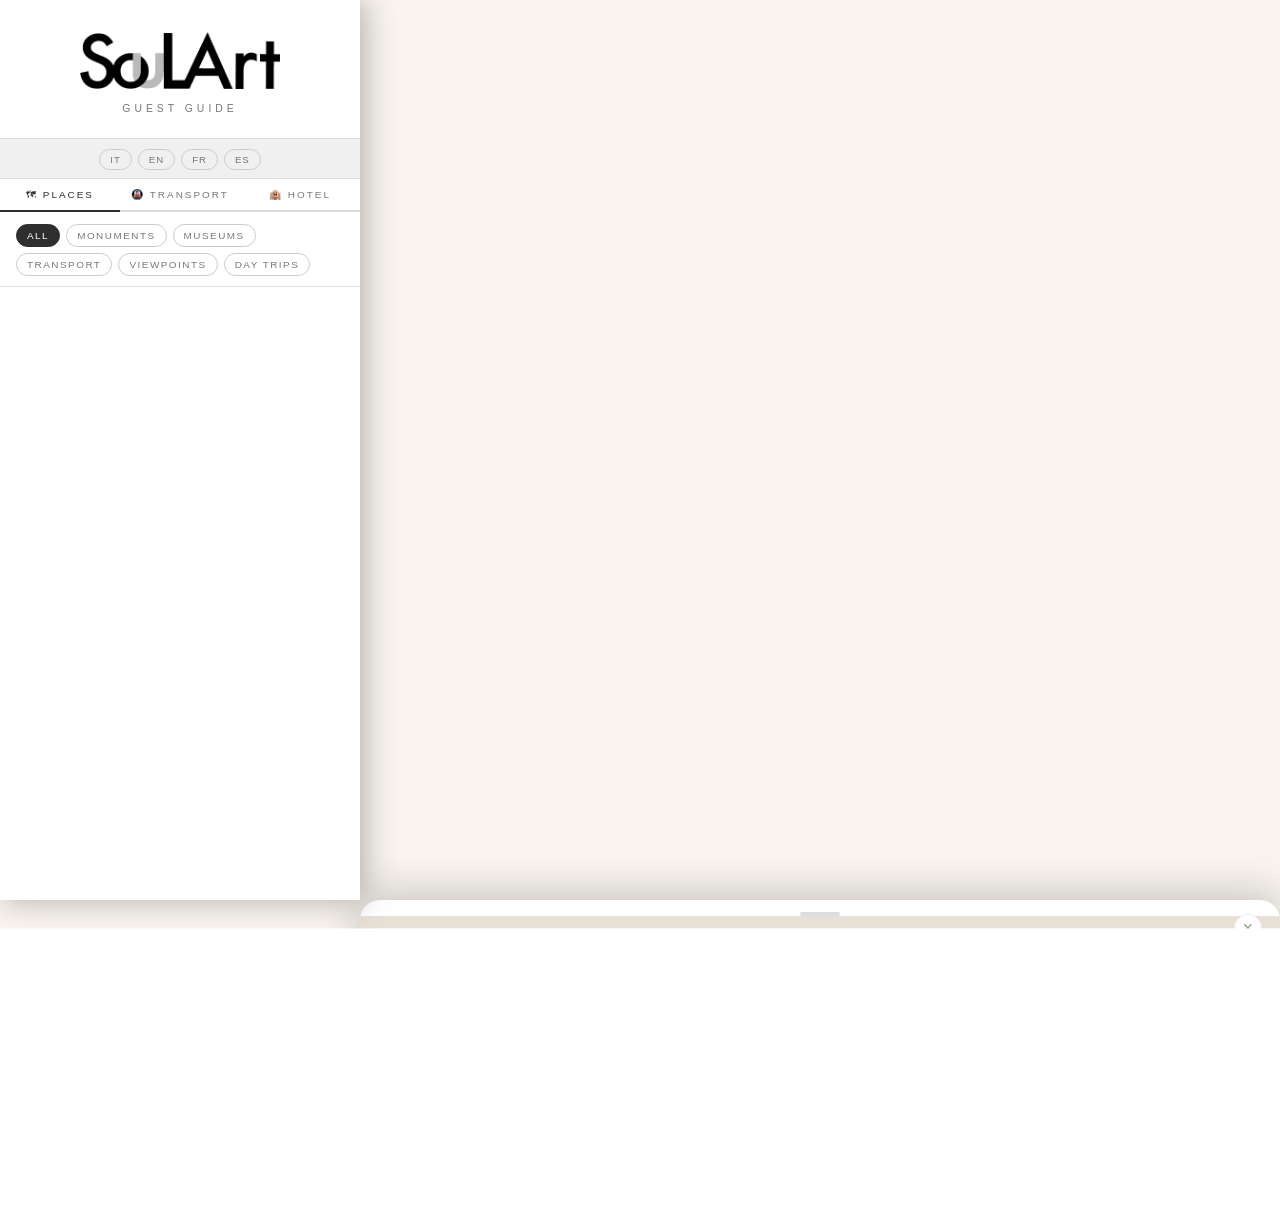
==== index.html @ a301609c "Refactor: split app.js into 4 files by category (no logic changes) js/data-translations.js  (244 lin" ====
<!DOCTYPE html>
<html lang="en">
<head>
    <meta charset="UTF-8">
    <meta name="viewport" content="width=device-width, initial-scale=1.0">
    <title>Soul Art Hotel – Guest Guide</title>

    <!-- PWA -->
    <link rel="manifest" href="manifest.json">
    <meta name="theme-color" content="#2E2E2E">
    <meta name="mobile-web-app-capable" content="yes">
    <meta name="apple-mobile-web-app-capable" content="yes">
    <meta name="apple-mobile-web-app-status-bar-style" content="default">
    <meta name="apple-mobile-web-app-title" content="Soul Art">
    <link rel="apple-touch-icon" href="img/logo-hotel.png">

    <link rel="stylesheet" href="https://unpkg.com/leaflet@1.9.4/dist/leaflet.css" />
    <link rel="stylesheet" href="css/style.css" />
</head>
<body>


<div id="panel">
    <div id="panel-header">
        <img src="img/logo-hotel.png" alt="Soul Art Hotel" class="hotel-logo-img">
        <p id="hdr-subtitle">Guest Guide</p>
    </div>
    <div id="lang-switcher">
        <button class="lang-btn" data-lang="it">IT</button>
        <button class="lang-btn" data-lang="en">EN</button>
        <button class="lang-btn" data-lang="fr">FR</button>
        <button class="lang-btn" data-lang="es">ES</button>
    </div>
    <div id="panel-tabs">
        <button class="panel-tab active" id="tab-places" onclick="switchTab('places')"><span id="tab-places-label">🗺 Places</span></button>
        <button class="panel-tab" id="tab-transit" onclick="switchTab('transit')"><span id="tab-transit-label">🚇 Transport</span></button>
        <button class="panel-tab" id="tab-hotel" onclick="switchTab('hotel')"><span id="tab-hotel-label">🏨 Hotel</span></button>
    </div>

    <div id="panel-tab-places">
        <div id="filters">
            <button class="filter-btn active" data-cat="all" id="f-all">All</button>
            <button class="filter-btn" data-cat="monument" id="f-monument">Monuments</button>
            <button class="filter-btn" data-cat="museum" id="f-museum">Museums</button>
            <button class="filter-btn" data-cat="transport" id="f-transport">Transport</button>
            <button class="filter-btn" data-cat="nature" id="f-nature">Viewpoints</button>
            <button class="filter-btn" data-cat="daytrip" id="f-daytrip">Day Trips</button>
        </div>
        <div id="poi-list"></div>
    </div>

    <div id="panel-tab-hotel"></div>
    <div id="panel-tab-transit" class="transit-scroll">
        <!-- Content injected by JS for multilingual support -->
    </div>
</div>

<div id="mobile-header">
    <div>Soul Art Hotel <span id="mob-subtitle">Guest Guide</span></div>
</div>
<div id="mobile-lang">
    <button class="lang-btn" data-lang="it">IT</button>
    <button class="lang-btn active" data-lang="en">EN</button>
    <button class="lang-btn" data-lang="fr">FR</button>
    <button class="lang-btn" data-lang="es">ES</button>
</div>

<div id="mobile-tabs">
    <button class="mob-tab active" id="mob-tab-map" onclick="mobileTab('map')">
        <svg viewBox="0 0 24 24" fill="none" stroke="currentColor" stroke-width="1.8" stroke-linecap="round" stroke-linejoin="round"><polygon points="1 6 1 22 8 18 16 22 23 18 23 2 16 6 8 2 1 6"/><line x1="8" y1="2" x2="8" y2="18"/><line x1="16" y1="6" x2="16" y2="22"/></svg>
        <span id="mobt-map">Map</span>
    </button>
    <button class="mob-tab" id="mob-tab-places" onclick="mobileTab('places')">
        <svg viewBox="0 0 24 24" fill="none" stroke="currentColor" stroke-width="1.8" stroke-linecap="round" stroke-linejoin="round"><path d="M12 2C8.13 2 5 5.13 5 9c0 5.25 7 13 7 13s7-7.75 7-13c0-3.87-3.13-7-7-7z"/><circle cx="12" cy="9" r="2.5"/></svg>
        <span id="mobt-places">Places</span>
    </button>
    <button class="mob-tab" id="mob-tab-transit" onclick="mobileTab('transit')">
        <svg viewBox="0 0 24 24" fill="none" stroke="currentColor" stroke-width="1.8" stroke-linecap="round" stroke-linejoin="round"><rect x="4" y="3" width="16" height="13" rx="2"/><path d="M8 13v4m8-4v4M6 17h12"/><circle cx="8.5" cy="9.5" r="1"/><circle cx="15.5" cy="9.5" r="1"/></svg>
        <span id="mobt-transit">Transport</span>
    </button>
    <button class="mob-tab" id="mob-tab-hotel" onclick="mobileTab('hotel')">
        <svg viewBox="0 0 24 24" fill="none" stroke="currentColor" stroke-width="1.8" stroke-linecap="round" stroke-linejoin="round"><path d="M3 9l9-7 9 7v11a2 2 0 01-2 2H5a2 2 0 01-2-2z"/><polyline points="9 22 9 12 15 12 15 22"/></svg>
        <span id="mobt-hotel">Hotel</span>
    </button>
</div>

<div id="mobile-panel">
    <div id="mobile-panel-inner"></div>
</div>

<div id="map"></div>

<div id="detail-card">
    <div id="detail-drag"></div>
    <button id="detail-close">&#x2715;</button>
    <div id="detail-img-wrap">
        <img id="detail-img" src="" alt="">
        <div id="detail-img-overlay"></div>
    </div>
    <div id="detail-content">
        <div id="detail-category"></div>
        <div id="detail-name"></div>
        <div id="detail-desc"></div>
        <div class="detail-meta" id="detail-meta"></div>
        <div id="detail-ticket"></div>
        <a id="detail-directions" href="#" target="_blank">&#x1F9ED; <span id="dir-label">Directions</span></a>
    </div>
</div>

<script src="https://unpkg.com/leaflet@1.9.4/dist/leaflet.js"></script>
<script src="js/data-translations.js"></script>
<script src="js/data-poi.js"></script>
<script src="js/data-transit.js"></script>
<script src="js/app.js"></script>
<script>
    // Registra il Service Worker per la modalità offline
    if ('serviceWorker' in navigator) {
        window.addEventListener('load', () => {
            navigator.serviceWorker.register('./sw.js')
                .catch(err => console.warn('[SW] Registrazione fallita:', err));
        });
    }
</script>
</body>
</html>
---- css/style.css ----
:root { --gold:#C9A84C; --gold-light:#E8D5A3; --dark:#1A1A1A; --charcoal:#2D2D2D; --cream:#F9F5EE; --white:#FFFFFF; --text-muted:#888; --panel-w:360px; }
        * { margin:0; padding:0; box-sizing:border-box; }
        body { font-family:Helvetica Neue,Helvetica,Arial,sans-serif; background:var(--cream); height:100vh; overflow:hidden; display:flex; }
        #panel { width:var(--panel-w); min-width:var(--panel-w); height:100vh; background:var(--cream); display:flex; flex-direction:column; z-index:900; overflow:hidden; box-shadow:4px 0 30px rgba(0,0,0,0.3); }
        #panel-header { background:var(--dark); padding:20px 20px 14px; text-align:center; flex-shrink:0; }
        #panel-header::after { content:""; display:block; width:40px; height:2px; background:var(--gold); margin:10px auto 0; }
        .hotel-logo-img { width:60px; height:60px; border-radius:50%; border:2px solid var(--gold); object-fit:cover; display:block; margin:0 auto 8px; }
        #panel-header h1 { font-family:Helvetica Neue,Helvetica,Arial,sans-serif; font-weight:300; font-size:1.2rem; color:var(--white); letter-spacing:3px; text-transform:uppercase; }
        #panel-header p { font-size:0.62rem; color:var(--gold-light); letter-spacing:4px; text-transform:uppercase; margin-top:3px; }

        /* LANGUAGE SWITCHER */
        #lang-switcher { display:flex; justify-content:center; gap:6px; padding:10px 16px 8px; background:var(--dark); flex-shrink:0; }
        .lang-btn { font-family:Helvetica Neue,Helvetica,Arial,sans-serif; font-size:0.6rem; font-weight:500; letter-spacing:1px; text-transform:uppercase; border:1px solid #444; background:transparent; color:#888; padding:4px 10px; border-radius:20px; cursor:pointer; transition:all 0.2s; }
        .lang-btn.active { background:var(--gold); border-color:var(--gold); color:var(--white); }
        .lang-btn:hover:not(.active) { border-color:#777; color:#ccc; }

        #filters { padding:12px 16px 10px; display:flex; gap:6px; flex-wrap:wrap; border-bottom:1px solid #E0D8CC; flex-shrink:0; background:var(--cream); }
        .filter-btn { font-family:Helvetica Neue,Helvetica,Arial,sans-serif; font-size:0.62rem; font-weight:500; letter-spacing:1.5px; text-transform:uppercase; border:1px solid #C8BFA8; background:transparent; color:var(--text-muted); padding:5px 10px; border-radius:20px; cursor:pointer; transition:all 0.2s; }
        .filter-btn.active,.filter-btn:hover { background:var(--gold); border-color:var(--gold); color:var(--white); }

        /* PANEL TABS */
        #panel-tabs { display:flex; flex-shrink:0; border-bottom:2px solid #E0D8CC; background:var(--cream); }
        .panel-tab { flex:1; padding:10px 0; font-family:Helvetica Neue,Helvetica,Arial,sans-serif; font-size:0.62rem; font-weight:500; letter-spacing:2px; text-transform:uppercase; text-align:center; cursor:pointer; color:var(--text-muted); border:none; background:transparent; border-bottom:2px solid transparent; margin-bottom:-2px; transition:all 0.2s; }
        .panel-tab.active { color:var(--gold); border-bottom-color:var(--gold); }
        #panel-tab-places { display:flex; flex-direction:column; flex:1; overflow:hidden; }
        #panel-tab-transit { display:none; flex:1; overflow-y:auto; padding:16px 14px 20px; }
        #panel-tab-transit::-webkit-scrollbar { width:3px; }
        #panel-tab-transit::-webkit-scrollbar-thumb { background:var(--gold-light); }
        #panel-tab-hotel { display:none; flex:1; overflow-y:auto; padding:16px 14px 24px; }
        #panel-tab-hotel::-webkit-scrollbar { width:3px; }
        #panel-tab-hotel::-webkit-scrollbar-thumb { background:var(--gold-light); }
        .hotel-info-section { margin-bottom:18px; }
        .hotel-info-title { font-size:0.58rem; letter-spacing:2.5px; text-transform:uppercase; color:var(--gold); font-weight:500; margin-bottom:10px; padding-bottom:6px; border-bottom:1px solid #E8DFC8; }
        .hotel-info-card { background:white; border-radius:12px; padding:14px 16px; border:1px solid #EDE6D8; margin-bottom:10px; }
        .hotel-info-row { display:flex; align-items:center; gap:12px; }
        .hotel-info-icon { font-size:1.4rem; flex-shrink:0; width:36px; text-align:center; }
        .hotel-info-text h4 { font-family:Helvetica Neue,Helvetica,Arial,sans-serif; font-size:1rem; font-weight:400; color:var(--dark); margin-bottom:2px; }
        .hotel-info-text p { font-size:0.75rem; color:#666; line-height:1.5; }
        .hotel-code-box { background:var(--dark); border-radius:12px; padding:16px; text-align:center; margin-bottom:10px; }
        .hotel-code-label { font-size:0.58rem; letter-spacing:3px; text-transform:uppercase; color:var(--gold-light); margin-bottom:8px; }
        .hotel-code-value { font-family:Helvetica Neue,Helvetica,Arial,sans-serif; font-size:2.2rem; font-weight:400; color:var(--gold); letter-spacing:6px; }
        .hotel-code-sub { font-size:0.65rem; color:#888; margin-top:6px; }
        .hotel-contact-btn { display:flex; align-items:center; gap:12px; background:white; border-radius:12px; padding:13px 16px; border:1px solid #EDE6D8; margin-bottom:8px; text-decoration:none; transition:all 0.2s; cursor:pointer; width:100%; }
        .hotel-contact-btn:hover { border-color:var(--gold); background:#FFFDF7; }
        .hotel-contact-icon { width:36px; height:36px; border-radius:50%; display:flex; align-items:center; justify-content:center; font-size:1.1rem; flex-shrink:0; }
        .hotel-contact-icon.phone { background:#E8F4FD; }
        .hotel-contact-icon.whatsapp { background:#E8F8E8; }
        .hotel-contact-text { flex:1; }
        .hotel-contact-text span { font-size:0.58rem; letter-spacing:1px; text-transform:uppercase; color:var(--text-muted); display:block; margin-bottom:2px; }
        .hotel-contact-text strong { font-size:0.9rem; color:var(--dark); }
        .hotel-contact-arrow { color:#CCC; font-size:0.8rem; }
        .hotel-badge { display:inline-flex; align-items:center; gap:6px; background:#F0FAF0; border:1px solid #C8E6C9; border-radius:20px; padding:5px 12px; font-size:0.7rem; color:#2E7D32; font-weight:500; }

        /* TRANSIT INFOGRAPHIC */
        .transit-section { margin-bottom:20px; }
        .transit-section-title { font-family:Helvetica Neue,Helvetica,Arial,sans-serif; font-size:1.1rem; font-weight:400; color:var(--dark); margin-bottom:10px; display:flex; align-items:center; gap:8px; }
        .transit-badge { display:inline-flex; align-items:center; justify-content:center; width:24px; height:24px; border-radius:6px; font-size:0.7rem; font-weight:400; color:white; flex-shrink:0; }
        .transit-line { background:var(--cream); border:1px solid #E0D8CC; border-radius:12px; padding:12px 14px; margin-bottom:8px; }
        .transit-line-header { display:flex; align-items:center; gap:10px; margin-bottom:8px; }
        .transit-line-name { font-size:0.78rem; font-weight:500; color:var(--dark); }
        .transit-line-sub { font-size:0.65rem; color:var(--text-muted); margin-top:1px; }
        .transit-hours { display:grid; grid-template-columns:1fr 1fr; gap:6px; }
        .transit-hour-item { background:white; border-radius:8px; padding:7px 10px; }
        .transit-hour-label { font-size:0.55rem; letter-spacing:1.5px; text-transform:uppercase; color:var(--text-muted); display:block; margin-bottom:2px; }
        .transit-hour-value { font-size:0.8rem; font-weight:500; color:var(--dark); }
        .transit-freq { margin-top:6px; font-size:0.68rem; color:#666; display:flex; align-items:center; gap:5px; }
        .transit-freq::before { content:""; display:block; width:6px; height:6px; border-radius:50%; background:var(--gold); flex-shrink:0; }
        .transit-tip { background:rgba(201,168,76,0.1); border:1px solid rgba(201,168,76,0.3); border-radius:10px; padding:10px 12px; margin-top:14px; font-size:0.72rem; color:#6B5B2E; line-height:1.55; }
        .transit-tip strong { display:block; font-size:0.6rem; letter-spacing:1.5px; text-transform:uppercase; color:var(--gold); margin-bottom:4px; }
        .transit-divider { height:1px; background:#E0D8CC; margin:16px 0; }
        #poi-list { flex:1; overflow-y:auto; padding:8px 0; }
        #poi-list::-webkit-scrollbar { width:3px; }
        #poi-list::-webkit-scrollbar-thumb { background:var(--gold-light); border-radius:2px; }
        .poi-item { padding:12px 18px; cursor:pointer; display:flex; align-items:center; gap:12px; border-bottom:1px solid rgba(0,0,0,0.05); transition:background 0.15s; }
        .poi-item:hover { background:rgba(201,168,76,0.08); }
        .poi-item.active { background:rgba(201,168,76,0.14); }
        .poi-dot { width:9px; height:9px; border-radius:50%; flex-shrink:0; }
        .poi-info h3 { font-family:Helvetica Neue,Helvetica,Arial,sans-serif; font-size:1rem; font-weight:400; color:var(--dark); line-height:1.2; }
        .poi-info span { font-size:0.65rem; color:var(--text-muted); letter-spacing:1px; text-transform:uppercase; }
        #map { flex:1; height:100vh; }
        #detail-card { position:absolute; bottom:0; left:var(--panel-w); right:0; background:var(--white); border-radius:20px 20px 0 0; box-shadow:0 -8px 40px rgba(0,0,0,0.2); z-index:800; transform:translateY(100%); transition:transform 0.4s cubic-bezier(0.32,0.72,0,1); max-height:70vh; display:flex; flex-direction:column; overflow:hidden; }
        #detail-card.open { transform:translateY(0); }
        #detail-drag { width:40px; height:4px; background:#DDD; border-radius:2px; margin:12px auto 0; flex-shrink:0; }
        #detail-close { position:absolute; top:14px; right:18px; width:28px; height:28px; border-radius:50%; border:1px solid #EEE; background:white; cursor:pointer; font-size:14px; color:#999; display:flex; align-items:center; justify-content:center; transition:all 0.2s; z-index:1; }
        #detail-close:hover { background:var(--dark); color:white; border-color:var(--dark); }
        #detail-img-wrap { position:relative; width:100%; height:190px; overflow:hidden; flex-shrink:0; background:#E8E0D4; }
        #detail-img { width:100%; height:100%; object-fit:cover; display:block; opacity:0; transition:opacity 0.5s ease; }
        #detail-img.loaded { opacity:1; }
        #detail-img-overlay { position:absolute; inset:0; background:linear-gradient(to bottom,transparent 40%,rgba(255,255,255,0.97) 100%); pointer-events:none; }
        #detail-img-placeholder { display:none; }
        #detail-content { padding:14px 24px 28px; overflow-y:auto; flex:1; }
        #detail-content::-webkit-scrollbar { width:3px; }
        #detail-content::-webkit-scrollbar-thumb { background:#EEE; }
        #detail-category { font-size:0.62rem; letter-spacing:3px; text-transform:uppercase; color:var(--gold); font-weight:500; margin-bottom:5px; }
        #detail-name { font-family:Helvetica Neue,Helvetica,Arial,sans-serif; font-size:1.8rem; font-weight:400; color:var(--dark); line-height:1.1; margin-bottom:12px; }
        #detail-desc { font-size:0.85rem; color:#555; line-height:1.75; margin-bottom:16px; }
        .detail-meta { display:flex; gap:20px; margin-bottom:16px; flex-wrap:wrap; }
        .meta-item { display:flex; align-items:flex-start; gap:7px; }
        .meta-icon { font-size:13px; margin-top:1px; color:var(--gold); flex-shrink:0; }
        .meta-label { font-size:0.6rem; letter-spacing:1px; text-transform:uppercase; color:var(--text-muted); display:block; }
        .meta-value { font-size:0.8rem; color:var(--dark); font-weight:500; }
        .ticket-box { background:#F9F5EE; border:1px solid #E8DFC8; border-radius:12px; padding:14px 16px; margin-bottom:18px; }
        .ticket-box-title { font-size:0.6rem; letter-spacing:2px; text-transform:uppercase; color:var(--gold); font-weight:500; margin-bottom:10px; }
        .ticket-section { display:grid; grid-template-columns:1fr 1fr; gap:10px 16px; margin-bottom:8px; }
        .ticket-col-label { font-size:0.58rem; letter-spacing:1.5px; text-transform:uppercase; color:var(--text-muted); margin-bottom:5px; }
        .ticket-row { display:flex; justify-content:space-between; padding:3px 0; border-bottom:1px solid #EDE6D8; font-size:0.76rem; }
        .ticket-row:last-child { border-bottom:none; }
        .ticket-row-label { color:#555; }
        .ticket-row-value { font-weight:500; color:var(--dark); }
        .ticket-row-value.free { color:#4A8C6F; }
        .ticket-note { font-size:0.7rem; color:#888; line-height:1.5; padding-top:8px; border-top:1px solid #EDE6D8; font-style:italic; }
        #detail-directions { display:inline-flex; align-items:center; gap:8px; background:var(--dark); color:white; padding:11px 20px; border-radius:50px; font-size:0.72rem; font-weight:500; letter-spacing:2px; text-transform:uppercase; text-decoration:none; transition:background 0.2s; }
        #detail-directions:hover { background:var(--gold); }
        .custom-marker { width:32px; height:32px; border-radius:50%; border:2.5px solid white; display:flex; align-items:center; justify-content:center; font-size:13px; box-shadow:0 3px 12px rgba(0,0,0,0.3); cursor:pointer; }
        .hotel-marker-wrap { width:44px; height:44px; border-radius:50%; border:3px solid var(--gold); overflow:hidden; box-shadow:0 4px 16px rgba(0,0,0,0.4); }
        .hotel-marker-wrap img { width:100%; height:100%; object-fit:cover; }
        .leaflet-popup-content-wrapper { border-radius:10px !important; font-family:Helvetica Neue,Helvetica,Arial,sans-serif !important; }
        @media (max-width:680px) {
            :root { --panel-w:0px; }
            body { height:100dvh; overflow:hidden; }
            #panel { display:none; }
            #detail-card { left:0; }
            #mobile-header { display:flex !important; }
            #mobile-lang { display:flex !important; }
            #mobile-tabs { display:flex !important; }
            #map { height:calc(100vh - 56px); height:calc(100dvh - 56px); margin-bottom:56px; }
            #detail-img-wrap { height:150px; }
            #detail-content { padding:12px 18px 90px; }
            #detail-name { font-size:1.4rem; }
            #mobile-panel { -webkit-overflow-scrolling:touch; }
            .filter-btn, .lang-btn, .mob-tab, button { touch-action:manipulation; }
        }
        #mobile-header { display:none; position:absolute; top:14px; left:50%; transform:translateX(-50%); z-index:900; background:rgba(26,26,26,0.9); padding:8px 18px; border-radius:50px; align-items:center; gap:8px; color:white; font-family:Helvetica Neue,Helvetica,Arial,sans-serif; font-size:0.95rem; letter-spacing:2px; backdrop-filter:blur(8px); }
        #mobile-header span { color:var(--gold); font-size:0.6rem; font-family:Helvetica Neue,Helvetica,Arial,sans-serif; letter-spacing:3px; text-transform:uppercase; }
        #mobile-lang { display:none; position:absolute; top:60px; right:14px; z-index:900; gap:5px; }
        #mobile-lang .lang-btn { background:rgba(26,26,26,0.88); border-color:#555; color:#ccc; backdrop-filter:blur(8px); }
        #mobile-lang .lang-btn.active { background:var(--gold); border-color:var(--gold); color:white; }

        /* MOBILE TAB BAR */
        #mobile-tabs { display:none; position:fixed; bottom:0; left:0; right:0; z-index:950; background:var(--dark); border-top:1px solid #333; height:56px; align-items:stretch; }
        .mob-tab { flex:1; display:flex; flex-direction:column; align-items:center; justify-content:center; gap:3px; cursor:pointer; border:none; background:transparent; color:#777; transition:color 0.2s; padding:0; }
        .mob-tab.active { color:var(--gold); }
        .mob-tab svg { width:20px; height:20px; }
        .mob-tab span { font-family:Helvetica Neue,Helvetica,Arial,sans-serif; font-size:0.55rem; letter-spacing:1px; text-transform:uppercase; }

        /* MOBILE OVERLAY PANELS */
        #mobile-panel { display:block; position:fixed; bottom:56px; left:0; right:0; height:calc(100vh - 56px); height:calc(100dvh - 56px); z-index:940; background:var(--cream); overflow-y:auto; transform:translateY(110%); transition:transform 0.35s ease; pointer-events:none; }
        #mobile-panel.open { transform:translateY(0); pointer-events:auto; }
        #mobile-panel-inner { padding:12px 14px 80px; }

        /* ── TEMA PANNELLO BIANCO / SCALE DI GRIGI ─────────────────────────── */
        :root {
            --pb:  #FFFFFF;   /* panel background - bianco   */
            --ps:  #F4F4F4;   /* panel surface (card)        */
            --ps2: #EBEBEB;   /* panel surface 2             */
            --pb2: #DEDEDE;   /* panel border                */
            --pt:  #1A1A1A;   /* panel text - quasi nero     */
            --pm:  #777777;   /* panel muted                 */
            --pa:  #2E2E2E;   /* panel accent - grigio scuro */
        }

        /* Sfondo pannello */
        #panel                          { background: var(--pb); }
        #filters                        { background: var(--pb); border-bottom-color: var(--pb2); }
        #panel-tabs                     { background: var(--pb); border-bottom-color: var(--pb2); }
        #panel-tab-transit              { background: var(--pb); }
        #panel-tab-hotel                { background: var(--pb); }

        /* Header: logo orizzontale SoulArt, solo "Guest Guide" sotto */
        #panel-header                   { background: #FFFFFF; border-bottom: 1px solid var(--pb2); padding: 32px 28px 24px; }
        #panel-header::after            { display: none; }
        #panel-header p                 { color: var(--pm); font-size: 0.65rem; letter-spacing: 4px; margin-top: 14px; }
        .hotel-logo-img                 { width: 200px; height: auto; border-radius: 0; border: none; margin: 0 auto; }

        /* Lang switcher */
        #lang-switcher                  { background: #F0F0F0; border-bottom: 1px solid var(--pb2); }
        .lang-btn                       { border-color: #CCCCCC; color: var(--pm); }
        .lang-btn.active                { background: var(--pa); border-color: var(--pa); color: #FFF; }
        .lang-btn:hover:not(.active)    { border-color: #999; color: var(--pt); }

        /* Filter buttons */
        .filter-btn                     { border-color: #CCCCCC; color: var(--pm); }
        .filter-btn.active,
        .filter-btn:hover               { background: var(--pa); border-color: var(--pa); color: #FFF; }

        /* Tab labels */
        .panel-tab                      { color: var(--pm); }
        .panel-tab.active               { color: var(--pa); border-bottom-color: var(--pa); }

        /* POI list */
        .poi-item                       { border-bottom-color: rgba(0,0,0,0.06); }
        .poi-item:hover                 { background: rgba(0,0,0,0.04); }
        .poi-item.active                { background: rgba(0,0,0,0.08); }
        .poi-info h3                    { color: var(--pt); }
        .poi-info span                  { color: var(--pm); }
        #poi-list::-webkit-scrollbar-thumb,
        #panel-tab-transit::-webkit-scrollbar-thumb,
        #panel-tab-hotel::-webkit-scrollbar-thumb { background: #CCCCCC; }

        /* Hotel info tab */
        .hotel-info-title               { color: var(--pa); border-bottom-color: var(--pb2); }
        .hotel-info-card                { background: var(--ps); border-color: var(--pb2); }
        .hotel-info-text h4             { color: var(--pt); }
        .hotel-info-text p              { color: var(--pm); }
        .hotel-code-box                 { background: var(--pa); }
        .hotel-code-label               { color: #AAAAAA; }
        .hotel-code-value               { color: #FFFFFF; }
        .hotel-code-sub                 { color: #AAAAAA; }
        .hotel-contact-btn              { background: var(--pb); border-color: var(--pb2); }
        .hotel-contact-btn:hover        { background: var(--ps); border-color: #AAAAAA; }
        .hotel-contact-text span        { color: var(--pm); }
        .hotel-contact-text strong      { color: var(--pt); }
        .hotel-contact-arrow            { color: #BBBBBB; }
        .hotel-badge                    { background: #EFEFEF; border-color: #CCCCCC; color: #555; }

        /* Transit tab */
        .transit-section-title          { color: var(--pt); }
        .transit-line                   { background: var(--ps); border-color: var(--pb2); }
        .transit-line-name              { color: var(--pt); }
        .transit-line-sub               { color: var(--pm); }
        .transit-hour-item              { background: var(--pb); border: 1px solid var(--pb2); }
        .transit-hour-label             { color: var(--pm); }
        .transit-hour-value             { color: var(--pt); }
        .transit-freq                   { color: var(--pm); }
        .transit-freq::before           { background: var(--pa); }
        .transit-tip                    { background: #F4F4F4; border-color: #CCCCCC; color: #555; }
        .transit-tip strong             { color: var(--pa); }
        .transit-divider                { background: var(--pb2); }

        /* Mobile panel e tab bar */
        #mobile-panel                   { background: var(--pb); }
        .mob-tab.active                 { color: var(--pa); }

        /* ── Transit bottom sheet ────────────────────────────────────── */
        /* Quando attivo, il pannello occupa solo il 50% inferiore
           lasciando la mappa visibile nella metà superiore dello schermo */
        #mobile-panel.transit-mode {
            height: 52%;
            border-radius: 16px 16px 0 0;
            box-shadow: 0 -6px 24px rgba(0,0,0,0.13);
        }
        /* Maniglia visiva in cima al drawer */
        #mobile-panel.transit-mode::before {
            content: '';
            display: block;
            width: 36px;
            height: 4px;
            background: #CCCCCC;
            border-radius: 2px;
            margin: 10px auto 2px;
            flex-shrink: 0;
        }

        /* ── Banner offline ──────────────────────────────────────────── */
        #offline-banner {
            display: none;
            position: fixed;
            bottom: 0; left: 0; right: 0;
            background: #1A1A1A;
            color: #FFFFFF;
            text-align: center;
            font-size: 0.7rem;
            letter-spacing: 1.5px;
            text-transform: uppercase;
            padding: 10px 16px;
            z-index: 9999;
            border-top: 1px solid #444;
        }
        body.is-offline #offline-banner { display: block; }

        /* Su mobile solleva il banner sopra la tab bar */
        @media (max-width: 680px) {
            #offline-banner { bottom: 56px; border-radius: 8px 8px 0 0; }
        }
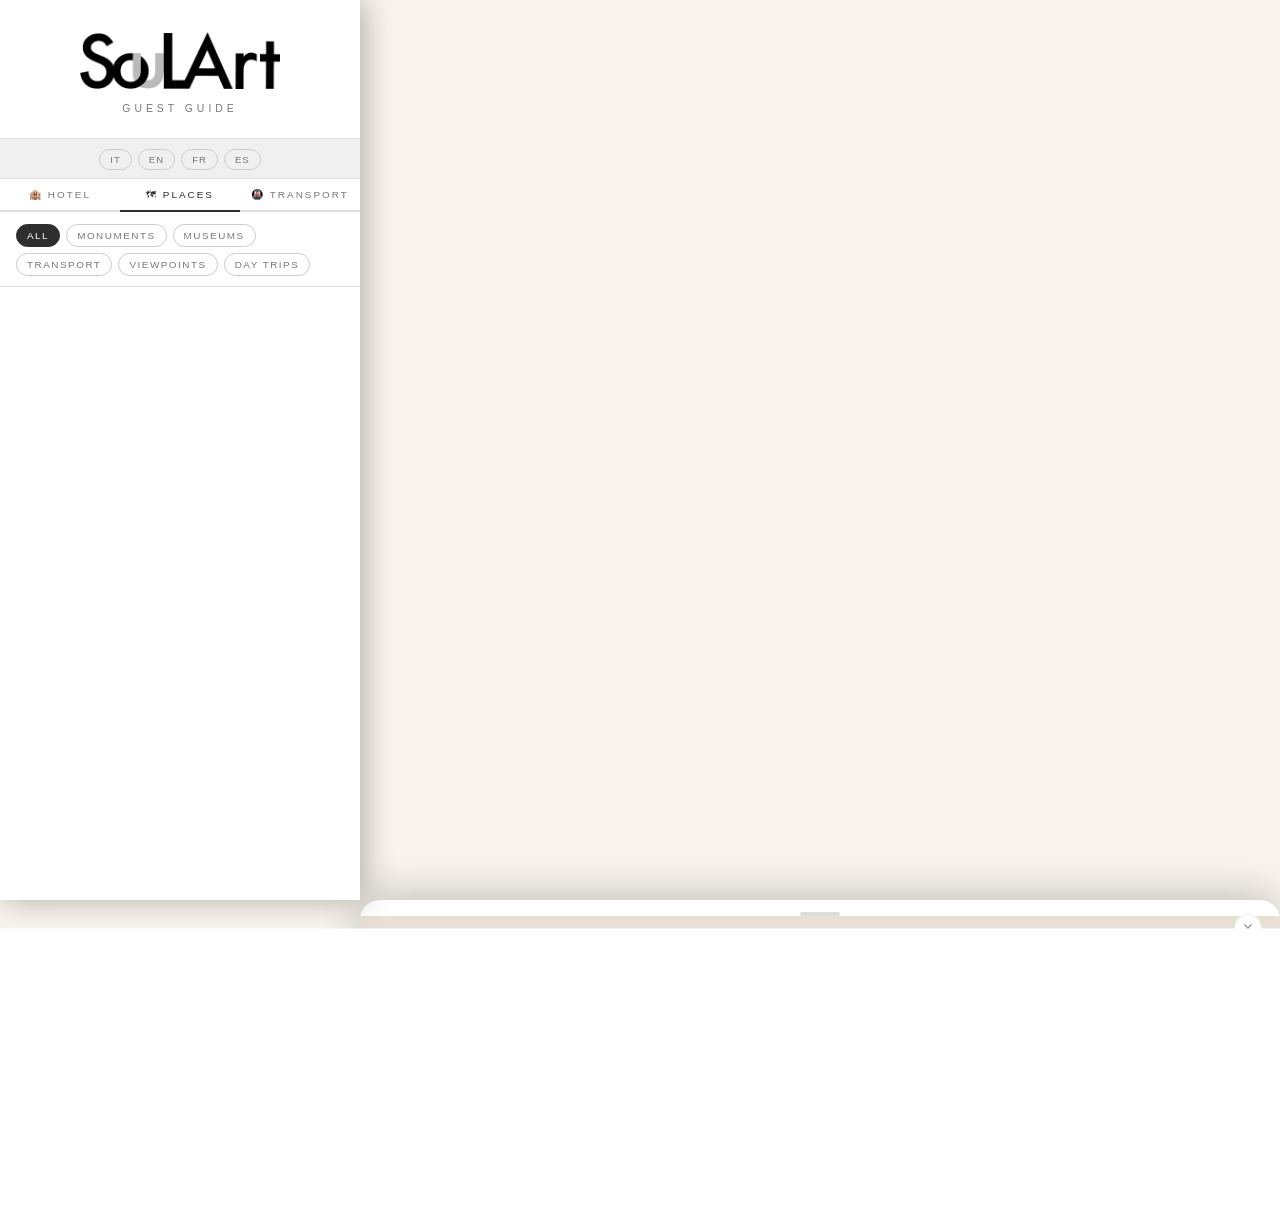
==== commit 70aed22c: "Nav: hotel tab first in desktop and mobile, opens by default on mobile CACHE_VERSION → 11 Transit ma" ====
--- a/index.html
+++ b/index.html
@@ -32,9 +32,9 @@
         <button class="lang-btn" data-lang="es">ES</button>
     </div>
     <div id="panel-tabs">
+        <button class="panel-tab" id="tab-hotel" onclick="switchTab('hotel')"><span id="tab-hotel-label">🏨 Hotel</span></button>
         <button class="panel-tab active" id="tab-places" onclick="switchTab('places')"><span id="tab-places-label">🗺 Places</span></button>
         <button class="panel-tab" id="tab-transit" onclick="switchTab('transit')"><span id="tab-transit-label">🚇 Transport</span></button>
-        <button class="panel-tab" id="tab-hotel" onclick="switchTab('hotel')"><span id="tab-hotel-label">🏨 Hotel</span></button>
     </div>
 
     <div id="panel-tab-places">
@@ -66,7 +66,11 @@
 </div>
 
 <div id="mobile-tabs">
-    <button class="mob-tab active" id="mob-tab-map" onclick="mobileTab('map')">
+    <button class="mob-tab active" id="mob-tab-hotel" onclick="mobileTab('hotel')">
+        <svg viewBox="0 0 24 24" fill="none" stroke="currentColor" stroke-width="1.8" stroke-linecap="round" stroke-linejoin="round"><path d="M3 9l9-7 9 7v11a2 2 0 01-2 2H5a2 2 0 01-2-2z"/><polyline points="9 22 9 12 15 12 15 22"/></svg>
+        <span id="mobt-hotel">Hotel</span>
+    </button>
+    <button class="mob-tab" id="mob-tab-map" onclick="mobileTab('map')">
         <svg viewBox="0 0 24 24" fill="none" stroke="currentColor" stroke-width="1.8" stroke-linecap="round" stroke-linejoin="round"><polygon points="1 6 1 22 8 18 16 22 23 18 23 2 16 6 8 2 1 6"/><line x1="8" y1="2" x2="8" y2="18"/><line x1="16" y1="6" x2="16" y2="22"/></svg>
         <span id="mobt-map">Map</span>
     </button>
@@ -77,10 +81,6 @@
     <button class="mob-tab" id="mob-tab-transit" onclick="mobileTab('transit')">
         <svg viewBox="0 0 24 24" fill="none" stroke="currentColor" stroke-width="1.8" stroke-linecap="round" stroke-linejoin="round"><rect x="4" y="3" width="16" height="13" rx="2"/><path d="M8 13v4m8-4v4M6 17h12"/><circle cx="8.5" cy="9.5" r="1"/><circle cx="15.5" cy="9.5" r="1"/></svg>
         <span id="mobt-transit">Transport</span>
-    </button>
-    <button class="mob-tab" id="mob-tab-hotel" onclick="mobileTab('hotel')">
-        <svg viewBox="0 0 24 24" fill="none" stroke="currentColor" stroke-width="1.8" stroke-linecap="round" stroke-linejoin="round"><path d="M3 9l9-7 9 7v11a2 2 0 01-2 2H5a2 2 0 01-2-2z"/><polyline points="9 22 9 12 15 12 15 22"/></svg>
-        <span id="mobt-hotel">Hotel</span>
     </button>
 </div>
 
@@ -103,6 +103,7 @@
         <div id="detail-desc"></div>
         <div class="detail-meta" id="detail-meta"></div>
         <div id="detail-ticket"></div>
+        <div id="detail-travel-tip"></div>
         <a id="detail-directions" href="#" target="_blank">&#x1F9ED; <span id="dir-label">Directions</span></a>
     </div>
 </div>
--- a/css/style.css
+++ b/css/style.css
@@ -110,6 +110,7 @@
         .ticket-row-value { font-weight:500; color:var(--dark); }
         .ticket-row-value.free { color:#4A8C6F; }
         .ticket-note { font-size:0.7rem; color:#888; line-height:1.5; padding-top:8px; border-top:1px solid #EDE6D8; font-style:italic; }
+        #detail-travel-tip { display:none; background:#FFF8E7; border:1px solid #E8D5A3; border-left:3px solid var(--gold); border-radius:8px; padding:9px 12px; margin-bottom:14px; font-size:0.78rem; color:#5C4A1E; line-height:1.55; }
         #detail-directions { display:inline-flex; align-items:center; gap:8px; background:var(--dark); color:white; padding:11px 20px; border-radius:50px; font-size:0.72rem; font-weight:500; letter-spacing:2px; text-transform:uppercase; text-decoration:none; transition:background 0.2s; }
         #detail-directions:hover { background:var(--gold); }
         .custom-marker { width:32px; height:32px; border-radius:50%; border:2.5px solid white; display:flex; align-items:center; justify-content:center; font-size:13px; box-shadow:0 3px 12px rgba(0,0,0,0.3); cursor:pointer; }
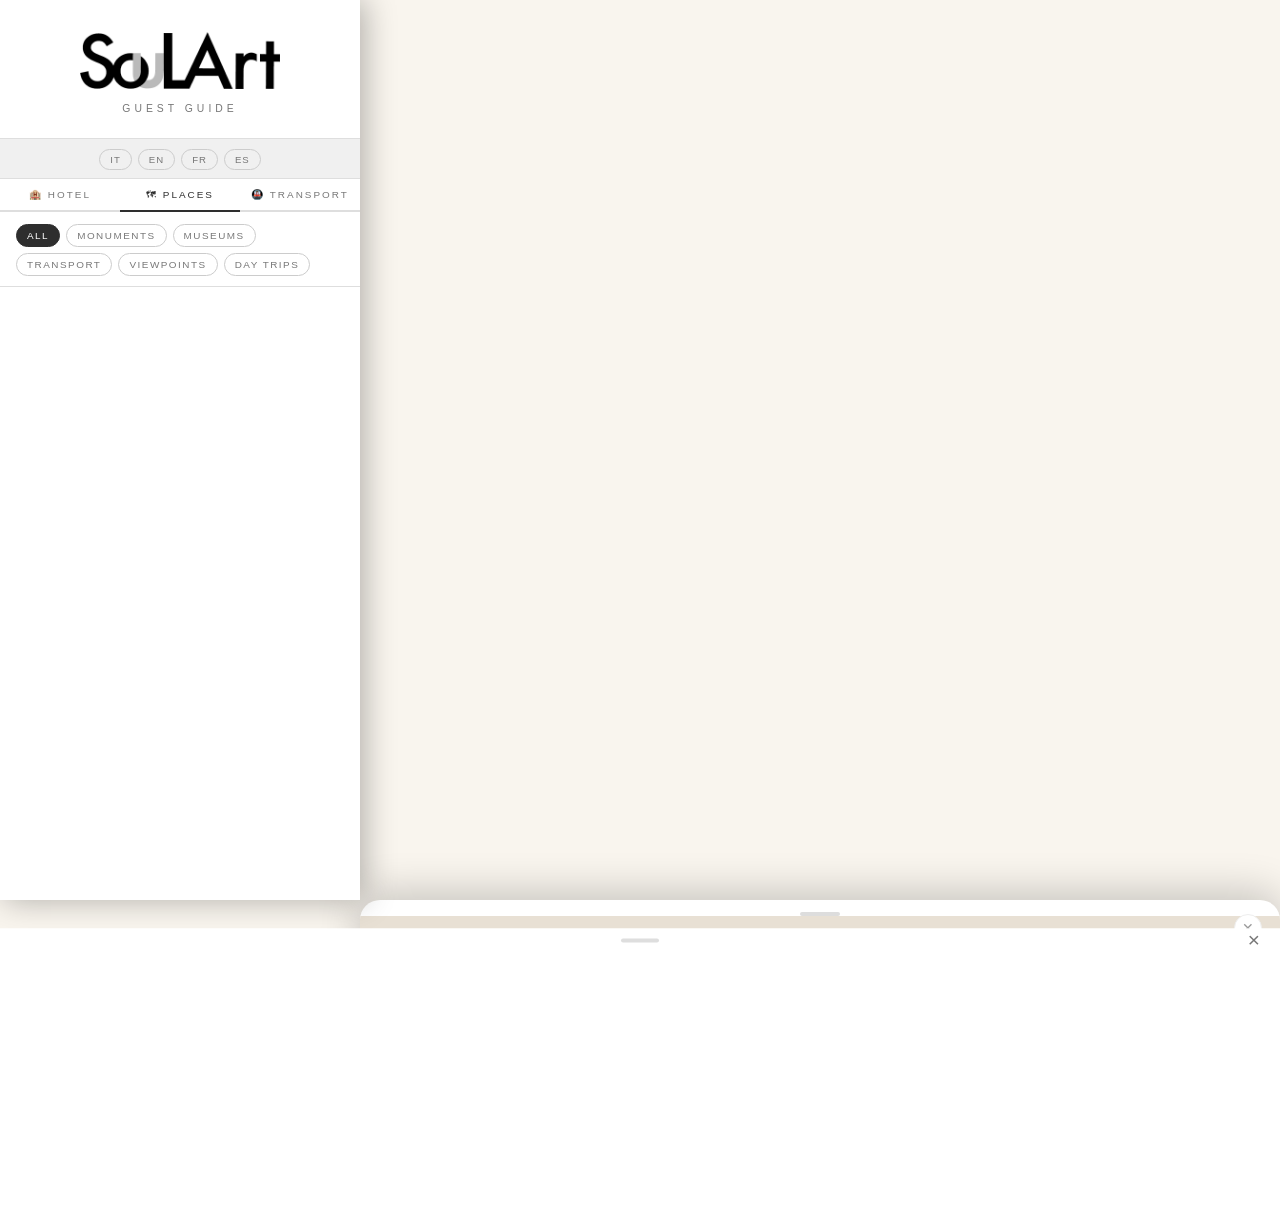
==== commit e54d3e31: "Mobile panel: barra drag + tasto X + swipe-down per chiudere Co-Authored-By: Claude Sonnet 4.6 <nore" ====
--- a/index.html
+++ b/index.html
@@ -19,6 +19,11 @@
 </head>
 <body>
 
+<div id="splash">
+    <img src="img/logo-hotel.png" alt="Soul Art Hotel">
+    <span id="splash-tagline">Guest Guide</span>
+</div>
+<script>if(sessionStorage.getItem('splashed')){document.getElementById('splash').style.display='none';}else{sessionStorage.setItem('splashed','1');}</script>
 
 <div id="panel">
     <div id="panel-header">
@@ -85,6 +90,10 @@
 </div>
 
 <div id="mobile-panel">
+    <div id="mobile-panel-handle">
+        <div id="mobile-panel-bar"></div>
+        <button id="mobile-panel-close" onclick="mobileTab('map')" aria-label="Chiudi">&times;</button>
+    </div>
     <div id="mobile-panel-inner"></div>
 </div>
 
@@ -105,6 +114,7 @@
         <div id="detail-ticket"></div>
         <div id="detail-travel-tip"></div>
         <a id="detail-directions" href="#" target="_blank">&#x1F9ED; <span id="dir-label">Directions</span></a>
+        <a id="detail-website" href="#" target="_blank">&#x1F310; <span id="web-label">Website</span></a>
     </div>
 </div>
 
--- a/css/style.css
+++ b/css/style.css
@@ -113,6 +113,8 @@
         #detail-travel-tip { display:none; background:#FFF8E7; border:1px solid #E8D5A3; border-left:3px solid var(--gold); border-radius:8px; padding:9px 12px; margin-bottom:14px; font-size:0.78rem; color:#5C4A1E; line-height:1.55; }
         #detail-directions { display:inline-flex; align-items:center; gap:8px; background:var(--dark); color:white; padding:11px 20px; border-radius:50px; font-size:0.72rem; font-weight:500; letter-spacing:2px; text-transform:uppercase; text-decoration:none; transition:background 0.2s; }
         #detail-directions:hover { background:var(--gold); }
+        #detail-website { display:none; align-items:center; gap:8px; background:transparent; color:var(--dark); border:1.5px solid var(--dark); padding:11px 20px; border-radius:50px; font-size:0.72rem; font-weight:500; letter-spacing:2px; text-transform:uppercase; text-decoration:none; transition:background 0.2s,color 0.2s; }
+        #detail-website:hover { background:var(--dark); color:white; }
         .custom-marker { width:32px; height:32px; border-radius:50%; border:2.5px solid white; display:flex; align-items:center; justify-content:center; font-size:13px; box-shadow:0 3px 12px rgba(0,0,0,0.3); cursor:pointer; }
         .hotel-marker-wrap { width:44px; height:44px; border-radius:50%; border:3px solid var(--gold); overflow:hidden; box-shadow:0 4px 16px rgba(0,0,0,0.4); }
         .hotel-marker-wrap img { width:100%; height:100%; object-fit:cover; }
@@ -146,9 +148,13 @@
         .mob-tab span { font-family:Helvetica Neue,Helvetica,Arial,sans-serif; font-size:0.55rem; letter-spacing:1px; text-transform:uppercase; }
 
         /* MOBILE OVERLAY PANELS */
-        #mobile-panel { display:block; position:fixed; bottom:56px; left:0; right:0; height:calc(100vh - 56px); height:calc(100dvh - 56px); z-index:940; background:var(--cream); overflow-y:auto; transform:translateY(110%); transition:transform 0.35s ease; pointer-events:none; }
+        #mobile-panel { display:block; position:fixed; bottom:56px; left:0; right:0; height:calc(100vh - 56px); height:calc(100dvh - 56px); z-index:940; background:var(--cream); overflow-y:auto; overscroll-behavior:contain; transform:translateY(110%); transition:transform 0.35s ease; pointer-events:none; }
         #mobile-panel.open { transform:translateY(0); pointer-events:auto; }
-        #mobile-panel-inner { padding:12px 14px 80px; }
+        #mobile-panel.half-open { height:50dvh; height:50vh; }
+        #mobile-panel-handle { display:flex; align-items:center; justify-content:center; padding:10px 12px 6px; position:sticky; top:0; background:inherit; z-index:2; flex-shrink:0; }
+        #mobile-panel-bar { width:38px; height:4px; background:var(--pb2); border-radius:2px; }
+        #mobile-panel-close { position:absolute; right:10px; background:none; border:none; font-size:1.3rem; line-height:1; color:var(--pm); cursor:pointer; padding:4px 10px; }
+        #mobile-panel-inner { padding:4px 14px 80px; }
 
         /* ── TEMA PANNELLO BIANCO / SCALE DI GRIGI ─────────────────────────── */
         :root {
@@ -253,6 +259,28 @@
             flex-shrink: 0;
         }
 
+        /* ── Splash screen ───────────────────────────────────────────── */
+        @keyframes splashLogoIn  { from { opacity:0; transform:translateY(8px); } to { opacity:1; transform:translateY(0); } }
+        @keyframes splashTagIn   { from { opacity:0; } to { opacity:1; } }
+        @keyframes splashOut     { from { opacity:1; } to { opacity:0; pointer-events:none; } }
+
+        #splash {
+            position: fixed; inset: 0; z-index: 99999;
+            background: #ffffff;
+            display: flex; flex-direction: column; align-items: center; justify-content: center; gap: 10px;
+            animation: splashOut 0.6s ease 1.8s forwards;
+            pointer-events: none;
+        }
+        #splash img {
+            width: 160px; height: auto;
+            animation: splashLogoIn 0.7s ease 0.1s both;
+        }
+        #splash-tagline {
+            font-size: 0.6rem; letter-spacing: 4px; text-transform: uppercase;
+            color: var(--gold); opacity: 0;
+            animation: splashTagIn 0.5s ease 0.6s forwards;
+        }
+
         /* ── Banner offline ──────────────────────────────────────────── */
         #offline-banner {
             display: none;
